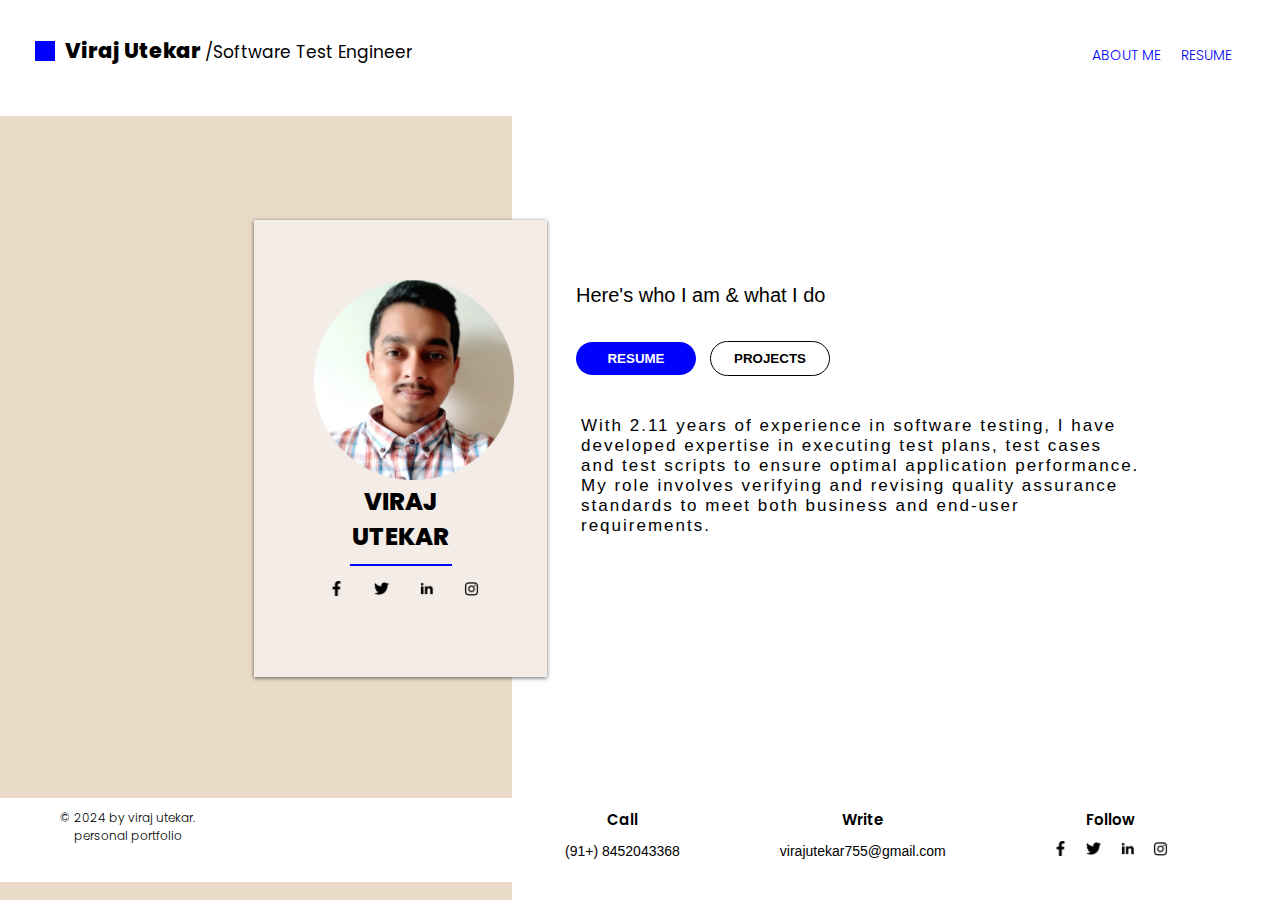
==== index.html @ 90f686a9 "major changes in css files, html file" ====
<!DOCTYPE html>
<html lang="en">
<head>
    <meta charset="UTF-8">
    <meta name="viewport" content="width=device-width, initial-scale=1.0">
    <title>Personal Portfolio | About Me</title>
    <link rel="icon" type="image/png" href="./images/favicon.png">
    <link href='./css/styles.css?version=1' rel='stylesheet'></link>
     <link rel="preconnect" href="https://fonts.googleapis.com">
<link rel="preconnect" href="https://fonts.gstatic.com" crossorigin>
<link href="https://fonts.googleapis.com/css2?family=Poppins:ital,wght@0,100;0,200;0,300;0,400;0,500;0,600;0,700;0,800;0,900;1,100;1,200;1,300;1,400;1,500;1,600;1,700;1,800;1,900&display=swap" rel="stylesheet">
</head>
<body class="background-color"> 
  <header class="header sticky">
      <ul>
        <li>
            <div class="cube"></div>
        </li>
        <li>
            <div class="header-brand">
                <a href="#" style="text-decoration: none; color: black;"><h2>Viraj Utekar <span class="role">Software Test Engineer</span></h2></a>
           </div>
        </li>
        <li>
            <div class="header-navbar">
                <ul>
                    <li><a href="#"><p class="active">ABOUT ME</p></a></li>
                    <li><a href="resume.html">RESUME</a></li>
                </ul>
            </div>
        </li>
      </ul>
  </header>

<div class="main-container">
 <ul>
    <li>
        <div class="left-side">
            <div class="card">
                <div class="profile">
                     <img src="./images/viraj_utekar_profile_pic.webp" alt="profilepic">
                </div>
                <div class="profileName">
                    <h2>VIRAJ UTEKAR </h2>
                </div>
                 <hr>
                 <div class="card-footer">
                    <ul>
                        <li><a href="https://www.facebook.com/viraj.utekar.54" target="_blank"><img src="./images/facebook_icon.png" alt="facebook social icon"></a></li>
                        <li><a href="https://x.com/Viraj39818633" target="_blank"><img src="./images/twitter_icon.png" alt="twitter social icon"></a></li>
                        <li><a href="https://www.linkedin.com/in/viraj-utekar-18b58b195/" target="_blank"><img src="./images/linkedIn_icon.png" alt="linkedIn social icon"></a></li>
                        <li><a href="" target="_blank"><img src="./images/instagram_icon.png" alt="instagram social icon"></a></li>
                     </ul>
                 </div>
            </div>
         </div>
    </li>
    <li>
        <div class="right-side">
            <h1>Hello</h1>
            <span>Here's who I am & what I do</span>
             <div class="profile_buttons">
                <!-- window.open('https://cyan-anatola-5.tiiny.site', '_blank') -->
                <input type="submit" class="btn btn-resume" value="RESUME" onclick="location.href='resume.html'">
                <input type="submit" class="btn btn-project" value = "PROJECTS" onclick=" location.href = 'resume.html#projects'">
             </div>
             <div class="content-section">
                <span>
                    With 2.11 years of experience in software testing, I have developed expertise in executing test plans, test cases and test scripts to ensure optimal application performance. My role involves verifying and revising quality assurance standards to meet both business and end-user requirements.               
                </span>
            </div>
          </div>
    </li>
 </ul>
</div>
<footer>
    <div class="footer-container">
       <ul>
         <li>
             <span>© 2024 by viraj utekar. 
                 <p>personal portfolio</p>
             <span>
         </li>
         <li>
             <div class="contact-container">
                  <ul>
                     <li>
                         <span>Call</span>
                          <p>(91+) 8452043368</p>
                        </li>
                     <li>
                         <span>Write</span>
                         <p>virajutekar755@gmail.com</p>
                     </li>
                     <li>
                         <span>Follow</span>
                         <ul>
                            <li><a href="https://www.facebook.com/viraj.utekar.54" target="_blank"><img src="./images/facebook_icon.png" alt="facebook social icon"></a></li>
                            <li><a href="https://x.com/Viraj39818633" target="_blank"><img src="./images/twitter_icon.png" alt="twitter social icon"></a></li>
                            <li><a href="https://www.linkedin.com/in/viraj-utekar-18b58b195/" target="_blank"><img src="./images/linkedIn_icon.png" alt="linkedIn social icon"></a></li>
                            <li><a href="" target="_blank"><img src="./images/instagram_icon.png" alt="instagram social icon"></a></li>
                         </ul>
                     </li>
                  </ul>
             </div>
         </li>
         </ul>
    </div>
 </footer>
</body>
</html>
---- css/styles.css ----
*{
    margin: 0px;
    padding: 0px;
}
.main-container > .experience-title > ul > li:nth-child(2) > .preview-buttons > .btn{
    padding: 9px;
    width: 120px;
    border-radius: 40px;
}
.cube{
    background-color: blue;
}
.main-container > .experience-title {
    margin: 200px 200px 2px 200px;
}
.main-container > .experience-title > ul > li:nth-child(2) >.preview-buttons{
    padding-left: 605px;
}
.main-container > .experience-title > ul > li:nth-child(2) > .preview-buttons > .btn-resume{
    border-style: none;
    background-color: blue;
    text-decoration: none;
    color: #FFF;
    font-weight: 600;
}
.main-container > .experience-title > ul > li:nth-child(2) > .preview-buttons > input:nth-child(1):hover{
   cursor: pointer;
   background-color: #FFF;
   border: 1px solid blue;
   color: black;
}
.experience-cards{
    background-color: #FFF;
    margin-top: 40px;
    padding: 90px;
    animation: content-load 400ms ease-in ;
}
.fade-in {
	opacity: 1;
	animation-name: fadeInOpacity;
	animation-iteration-count: 1;
	animation-timing-function: ease-in;
	animation-duration: 2s;
}
.experience-details > ul {
    display: flex;
}
.experience-details > ul > li{
    display:  inline;
}
footer{
    background-color: #FFF;
    position: relative;
    left: 0;
    width: auto;
}
img{
    width: 15px;
}
h1{
    font-family: "Poppins", sans-serif;
    font-weight: 800;
    font-style: normal;
    font-size: 45px;
}
h2{
    font-family: "Poppins", sans-serif;
    font-weight: 800;
    font-style: normal;
}
a{
    font-family: "Poppins", sans-serif;
    font-weight: 350;
    font-style: normal;
    font-size: 14px;
}
span{
    font-family: "Poppins", sans-serif;
    font-weight: 300;
    font-style: normal;
    font-size: 12px;
}
hr{
    width: 100px;
    margin-left: 36px;
    border: 1px solid;
    color: blue;
}
.background-color{
    background: linear-gradient(
        to right,
        #EADBC8 0%,
        #EADBC8 40%,
        #FFFF 40%,
        #FFFF 100%
    );
}
.background-color2{
    background-color: #EADBC8;   
}
.role:before {
    content: "/";
}
.active{
    color: blue;
}
.header{
    background-color: #FFF;
    border-bottom: 1px;
    justify-content: space-between;
    align-items: center;
    padding: 35px;
    animation: nav-load 300ms ease-in;
}
.header > ul > li:nth-child(2) >  .header-brand > a {
    text-decoration: none;
    color: black;
}
 .sticky {
    position: fixed;
    top: 0;
    width: 100%;
}
 .header span {
    font-size: 17px;
    font-weight: normal;
}
.header > ul {
    display: flex;
}
.header > ul > li{
    display: inline-block;
}
.header-navbar > ul {
    display: flex;
}
.header-navbar > ul > li{
    display: inline;
    padding: 10px;
}
.header-navbar > ul > li > a{
    text-decoration: none;
}
.main-container > ul {
    display: flex;
}
.main-container > ul > li{
    display: inline-table;
}
/*
enhance this below code
*/
/* .main-container > ul > li:nth-child(1) > .left-side {
   animation: content-load2 400ms ease-in;
} */
.main-container > ul > li:nth-child(1) > .left-side .card {
    background-color: rgba(244, 236, 230, 1);
    padding: 60px;
    text-align: center;
    width: 54%;
    box-shadow:  0 1px 4px rgba(0, 0, 0, .6);
}
.main-container > ul > li:nth-child(2) > .right-side{
   margin-left: 2px;
   /* animation: content-load 400ms ease-in; */
}
.main-container > ul > li:nth-child(1) > .left-side > .card > .profile > img{
    width: 200px;
}
.card-footer > ul{
    display: flex;
}
.card-footer > ul > li{
    display: inline-block;
    padding: 15px;
}
.main-container > ul > li:nth-child(1) > .left-side > .card >.profileName {
    margin-bottom: 10px;
}
.main-container > ul > li:nth-child(1) > .left-side > .card >.profileName > h1{
    font-size: 30px;
}
.main-container > ul > li:nth-child(2) > .right-side > h1{
    overflow: hidden;
    white-space: nowrap;
    width: 0;
    animation: typing;
    animation-duration: 4s;
    animation-timing-function: steps(30, end);
    animation-fill-mode: forwards;
}
.main-container > ul > li:nth-child(2) > .right-side > span {
    line-height: 5px;
    font-family: Arial,Helvetica,sans-serif;
    font-size: 20px;
}
.main-container > ul > li:nth-child(2) > .right-side > .profile_buttons{
    padding: 35px 0px;
}
.main-container > ul > li:nth-child(2) > .right-side > .profile_buttons > .btn{
    padding: 9px;
    width: 120px;
    border-radius: 40px;
}
.main-container > ul > li:nth-child(2) > .right-side > .profile_buttons > .btn-resume{
    border-style: none;
    background-color: blue;
    text-decoration: none;
    color: #FFF;
    font-weight: 600;
}
.main-container > ul > li:nth-child(2) > .right-side > .profile_buttons > input:nth-child(1):hover{
   cursor: pointer;
   background-color: #FFF;
   border: 1px solid blue;
   color: black;
}
.main-container > ul > li:nth-child(2) > .right-side > .profile_buttons > .btn-project{
    text-decoration: none;
    font-weight: 600;
    border: 1px solid;
    background-color: #FFF;
    margin-left: 10px;

}
.main-container > ul > li:nth-child(2) > .right-side > .profile_buttons > input:nth-child(2):hover{
    cursor: pointer;
    background-color: blue;
    border: 1px solid;
    color: #FFF;
 }
.content-section > span{
    font-family: Arial,Helvetica,sans-serif;
    font-size: 17px;
    letter-spacing: 2px;
}
footer > .footer-container{
    padding: 10px 0px 10px 60px;
    text-align: center;
}
footer > .footer-container > ul {
    display: flex;
}
footer > .footer-container > ul > li{
    display: inline-block;
}
.contact-container > ul {
    display: flex;
    font-family: Arial,Helvetica,sans-serif;
}
.contact-container > ul > li {
    display: inline-block;
    padding: 0px 50px;
}
.contact-container > ul > li > span {
   font-weight: 550;
   font-size: 14px;
}
.contact-container > ul > li:nth-child(3) > ul > li{
    display: inline-block;
    padding: 10px 7px;
}

/* ------------ Resume page css -------*/
.main-container > .experience-title > ul{
    display: flex;
}
.main-container > .experience-title > ul > li{
    display: inline;
}
.main-container > .experience-title {
    margin: 200px 200px 2px 200px;
}
.main-container > .experience-title > ul > li:nth-child(2) > .preview-button > .btn{
    padding: 9px;
    width: 120px;
    border-radius: 40px;
}
.main-container > .experience-title > ul > li:nth-child(2) > .preview-button > .btn-resume{
    border-style: none;
    background-color: blue;
    text-decoration: none;
    color: #FFF;
    font-weight: 600;
}
.main-container > .experience-title > ul > li:nth-child(2) > .preview-button > input:nth-child(1):hover{
   cursor: pointer;
   background-color: #FFF;
   border: 1px solid blue;
   color: black;
}
.main-container > .resume-heading{
    text-align: center;
}
.experience-cards{
    background-color: #FFF;
    padding: 90px;
    width: 80%;
    margin-top: 40px;
    animation: content-load 400ms ease-in ;
}
.fade-in {
	opacity: 1;
	animation-name: fadeInOpacity;
	animation-iteration-count: 1;
	animation-timing-function: ease-in;
	animation-duration: 2s;
}
.experience-details > ul {
    display: flex;
}
.experience-details > ul > li{
    display:  inline;
    width: 50%;
}
.experience-details > ul > li > img{
    width: 200px;
}

/* @media screen and (min-device-width: 2172px) and (max-device-width: 2560px){
    .header{
        height: 7vh;
    }
    .cube{
        width: 30px;
        height: 30px;
        margin: 15px 15px 5px 5px;
    }
    .header > ul > li:nth-child(2) > .header-brand > a > h2{
        font-size: 38px;
    }
    .header > ul > li:nth-child(2) > .header-brand > a > h2 > span{
        font-size: 25px;
    }
    .header  > ul > li:nth-child(3) > .header-navbar{
        margin-left: 1300px;
    }
    .header  > ul > li:nth-child(3) > .header-navbar > ul{
        padding: 10px;
    }
    .header  > ul > li:nth-child(3) > .header-navbar > ul > li > a{
       font-size: 25px;
    }
    .main-container{
        margin: 457px;
        padding-left: 360px;
    }
    .main-container > ul > li > .left-side > .card{
        height: 25vh;
    }
    .main-container > ul > li > .left-side > .card > .profileName > h2{
        font-size: 28px;
        margin-top: 15px;
    }
    hr{
        margin: 15px 10px 15px 40px;
    }
    .main-container > ul > li > .left-side > .card > .card-footer > ul > li > a > img{
        width: 20px;
    }
    .main-container > ul > li > .right-side > h1{
        font-size: 60px;
    }
    .content-section > span{
      font-size: 25px
    }

} */
@media screen and (min-device-width: 1256px) and (max-device-width: 1290px) { 
    /* STYLES HERE */

    .header-navbar{
        margin-left: 670px;
    }
    .main-container{
        margin: 220px 5px 100px 5px;
    }
    .main-container > .resume-heading{
        margin-top: 100px;
        font-size: 32px;
    }
    .main-container > .experience-title{
        margin-top: 90px;
    }
    .main-container > ul > li:nth-child(1) > .left-side {
        margin-left: 249px;
    }
    .content-section {
        width: 80%;
        padding: 5px;
    }
    footer{
        top: 21px;
    }
    .contact-container {
        margin-left: 320px;
    }
    .contact-container > ul > li > span {
        font-weight: 550;
        font-size: 15px;
     }
    .contact-container > ul > li > p {
        font-weight: 200;
        font-size: 14px;
        line-height: 40px;
     }
     .cube {
        width: 20px;
        height: 20px;
        margin: 6px 10px 20px 0px;
    }
    .main-container > .experience-title > ul > li:nth-child(2) >.preview-button{
        padding-left: 570px;
    }
    .main-container > .experience-title > .experience-cards  > .content > .experience-date > span{
        margin: 0px 0px 0px 20px;
    }
    .experience-details > ul > li > img{
        padding: 0px 20px 30px 150px;
    }
    .experience-details > ul > li:nth-child(1){
        margin: 24px;
    }
}
@media screen and (min-device-width: 1128px) and (max-device-width: 1255px) { 
    .header-navbar{
        margin-left: 530px;
    }
    .main-container{
        margin-top: 220px;
    }
    .main-container > .resume-heading{
        margin-top: 100px;
        font-size: 32px;
    }
    .main-container > .experience-title{
        margin-top: 90px;
    }
    .main-container > ul > li:nth-child(1) > .left-side {
        margin-left: 231px;
    }
    footer{
        top: 188px;
    }
    .content-section {
        width: 80%;
        padding: 5px;
    }
    .contact-container {
        margin-left: 190px;
    }
    .contact-container > ul > li > span {
        font-weight: 550;
        font-size: 15px;
     }
    .contact-container > ul > li > p {
        font-weight: 200;
        font-size: 16px;
        line-height: 40px;
     }
     .cube {
        width: 20px;
        height: 20px;
        margin: 6px 10px 20px 0px;
    }

    .main-container > .experience-title > ul > li:nth-child(2) >.preview-buttons{
        padding-left: 510px;
    }
    .main-container > .experience-title > .experience-cards  > .content > .experience-date > span{
        margin: 0px 0px 0px 20px;
    }
    .experience-details > ul > li > img{
        padding: 0px 20px 30px 130px;
    }
    .experience-details > ul > li:nth-child(1){
        margin: 24px;
    }
}
@media screen and (min-device-width: 960px) and (max-device-width: 1127px) { 
    .header-navbar{
        margin-left: 350px;
    }
    .main-container{
        margin-top: 241px;
    }
    .main-container > .resume-heading{
        margin-top: 100px;
        font-size: 32px;
    }
    .main-container > .experience-title{
        margin-top: 90px;
    }
    .main-container > ul > li:nth-child(1) > .left-side {
        margin-left: 169px;
    }
    footer{
        top: 175px;
    }
    .content-section {
        width: 80%;
        padding: 5px;
    }
    .contact-container {
        margin-left: 20px;
    }
    .contact-container > ul > li > span {
        font-weight: 550;
        font-size: 15px;
     }
    .contact-container > ul > li > p {
        font-weight: 200;
        font-size: 16px;
        line-height: 40px;
     }
     .cube {
        width: 20px;
        height: 20px;
        margin: 6px 10px 20px 0px;
    }
    .main-container > .experience-title > ul > li:nth-child(2) >.preview-buttons{
        padding-left: 360px;
    }
    .main-container > .experience-title > .experience-cards  > .content > .experience-date > span{
        margin: 0px 0px 0px 20px;
    }
     .experience-details > ul > li > img{
        padding: 0px 50px 30px 80px;
    }
    .experience-details > ul > li:nth-child(1){
        margin: 24px;
    }
}
@media screen and (min-device-width: 779px) and (max-device-width: 959px){
    .header-navbar{
        margin-left: 180px;
    }

    .main-container{
        margin-top: 240px;
    }

    .main-container > .resume-heading{
        margin-top: 100px;
        font-size: 32px;
    }
    .main-container > .experience-title{
        margin-top: 90px;
    }

    .main-container > ul > li:nth-child(1) > .left-side {
        margin-left: 99px;
    }
    footer{
        top: 178px;
    }
    .content-section {
        width: 80%;
        padding: 5px;
    }
    .contact-container {
        margin-left: -20px;
    }

    .contact-container > ul > li > span {
        font-weight: 550;
        font-size: 15px;
     }

    .contact-container > ul > li > p {
        font-weight: 200;
        font-size: 14px;
        line-height: 40px;
     }

     .footer-container > ul > li:nth-child(1) > span{
        display: none;
     }

     .cube {
        width: 20px;
        height: 20px;
        margin: 6px 10px 20px 0px;
    }

    .main-container > .experience-title > ul > li:nth-child(2) >.preview-buttons{
        padding-left: 250px;
    }

    .experience-details > ul > li > img{
        padding: 0px 30px 30px 60px;
        width: 140px;
    }
    h2{
        font-size: 21px;
    }
}
@media screen and (min-width: 200px) and (max-width: 778px) {

    h1{
        font-size: 128px;
        padding-bottom: 25px;
    }
  
    h2{
        font-size: 72px;
    }

    h2 > .role{
        display: block;
        font-size: 40px;
    }
    p{
        font-size: 20px;
    }

    footer {
        position: absolute;
    }

    .content-section {
        width: 100%;
        padding: 5px;
    }
    .role:before {
        content: "";
        font-size: 30px;
    }
    .cube {
        width: 45px;
        height: 45px;
        margin:28px 15px 20px 0px;
    }

   .header-navbar > ul {
        display: none;
    }

    .background-color{
        background: linear-gradient(
            to bottom,
            #FFF 0%,
            #FFF 30%,
            #EADBC8 30%,
            #EADBC8 100%
        );
    }

    .main-container{
       padding-top: 210px;
    }

    .main-container > .resume-heading{
        margin-top: 100px;
        font-size: 42px;
        margin-left: 472px;
    }
    .main-container > .experience-title{
        margin-top: 60px;
    }

    .main-container > ul{
        display: block;
    }

    .main-container > ul > li:nth-child(1) > .left-side{
       margin-left: 107px;
    }

    .main-container > ul > li:nth-child(1) > .left-side > .card{
        padding: 100px 200px 0px 200px;
    }

    .main-container > ul > li:nth-child(1) > .left-side > .card > .profile > img{
        width: 450px;
    }

    .main-container > ul > li:nth-child(1) > .left-side > .card > .profileName{
        margin-top: 40px;
    }

    .main-container > ul > li:nth-child(1) > .left-side > .card > hr{
        border: 2px solid;
        width: 258px;
        margin: 40px 0px 0px 95px;
        color: blue;
    }

    .main-container > ul > li:nth-child(1) > .left-side > .card > .card-footer > ul{
       padding: 50px 50px 50px 70px;
    }
    
    .main-container > ul > li:nth-child(1) > .left-side > .card > .card-footer > ul > li > a > img{
        width: 45px;
    }

    .main-container > ul > li:nth-child(2) > .right-side{
        margin: 60px 0px 90px 105px;
        width: 900px;
    }

    .main-container > ul > li:nth-child(2) > .right-side > span{
        font-size: 52px;
        font-weight: 549;
    }

    .main-container > ul > li:nth-child(2) > .right-side > .profile_buttons{
        width: 900px;
    }

    .main-container > ul > li:nth-child(2) > .right-side > .profile_buttons > .btn-resume{
        padding: 30px;
        width: 400px;
      }

    .main-container > ul > li:nth-child(2) > .right-side > .profile_buttons > .btn-resume{
      font-size: 35px;
    }

    .main-container > ul > li:nth-child(2) > .right-side > .profile_buttons > .btn-project{
        padding: 30px;
        width: 400px;
      }

    .main-container > ul > li:nth-child(2) > .right-side > .profile_buttons > .btn-project{
      font-size: 35px;
      background-color: #EADBC8;
    }

    .main-container > ul > li:nth-child(2) > .right-side > .content-section{
       padding-top: 30px;
    }

    .main-container > ul > li:nth-child(2) > .right-side > .content-section > span{
        font-size: 42px;
    }

    .main-container > ul > li:nth-child(2) > .right-side > .profile_buttons > input:nth-child(1):hover{
        background-color: blue;
        color: #FFF;
    }

    .main-container > ul > li:nth-child(2) > .right-side > .profile_buttons > input:nth-child(2):hover{
        background-color: #FFF;
        color: black;
    }
    
    .footer-container > ul > li:nth-child(1) > span{
        display: none;
    }

    .footer-container > ul > li:nth-child(2) > .contact-container{
        margin-left: 40px;
        width: 950px;
        padding: 20px;
    }

    .footer-container > ul > li:nth-child(2) > .contact-container > ul > li:nth-child(3) > ul{
        display: flex;
    }

    .footer-container > ul > li:nth-child(2) > .contact-container > ul > li:nth-child(3) > ul >li{
        display: inline-block;
    }

    .contact-container > ul > li > span {
        font-weight: 550;
        font-size: 18px;
     }

    .contact-container > ul > li > p {
        font-weight: 200;
        font-size: 21px;
        line-height: 40px;
     }

     .contact-container > ul > li:nth-child(3) > ul > li > a > img{
        width: 20px;
     }

     .experience-cards {
        width: 520px;
        margin: 20px 20px 50px 20px;
        height: 90vh;
     }

     .main-container > .experience-title > ul > li:nth-child(1) > h2{
        font-size: 39px;
        margin-left: 20px;
     }

     .main-container > .experience-title > ul > li:nth-child(2) > .preview-buttons{
        padding-left: 230px;
     }
     .main-container > .experience-title > ul > li:nth-child(2) > .preview-buttons > .btn-resume {
        width: 220px;
        height: 70px;
        font-size: 30px;
     }
     .main-container > .experience-title > .experience-cards > .content > .experience-date > span{
        font-size: 15px;
     }

     .main-container > .experience-title > .experience-cards > .content > .experience-details > ul{
        display: block;
     }

     .main-container > .experience-title > .experience-cards > .content > .experience-details > ul > li:nth-child(2) > img{
        width: 350px;
        padding: 80px;
        margin-top: 10px;
     }


     @media only screen and (orientation: landscape) {
        .header > ul > li:nth-child(1) > div{
            width: 20px;
            height: 20px;
        }
        .header > ul > li:nth-child(3) > .header-brand > h2{
            font-size: 48px;
        }
        .header > ul > li:nth-child(3) > .header-brand > h2 > span{
            font-size: 25px;
        }
        .main-container > .experience-title > ul > li:nth-child(2) > .preview-buttons{
            margin-left: 140px;
        }
        .main-container > .experience-title > ul > li:nth-child(2) > .preview-buttons > .btn-resume{
            width: 160px;
            height: 55px;
            font-size: 25px;
        }
        .main-container > .experience-title{
            width: 110%;
        }
        .main-container > .experience-title > .experience-cards > .content > .experience-details > ul{
            display: flex;
        }
        .main-container > .experience-title > .experience-cards > .content > .experience-details > ul > li:nth-child(2) > img{
            width: 170px;
            margin-top: -40px;
         }
         .main-container > .experience-title > ul > li:nth-child(1) > h2{
            font-size: 35px;
         }

         .role2 > p{
            display: none;
         }
      }

     .main-container > .experience-title > .experience-cards > .content > .experience-details > ul > li:nth-child(1) > h2{
        font-size: 32px;
     }

     .main-container > .experience-title > .experience-cards > .content > .experience-details > ul > li:nth-child(1) > h4{
        font-size: 25px;
     }

     .main-container > .experience-title > .experience-cards > .content > .experience-details > ul > li:nth-child(1) > span{
        font-size: 20px;
    }
     .main-container > .experience-title > .experience-cards > .content > .experience-details > ul > li:nth-child(1) > div > a{
       font-size: 20px;
     }

}

@keyframes nav-load{
    0%{
      transform: translateY(-100%);
    }
   
   100%{
     transform: translateY(0);
   }
   
}
@keyframes content-load2 {
    0%{
        transform: translateX(-100%);
    }

    100%{
        transform: translateX(0);
    }
}
@keyframes content-load {
    0%{
        transform: translateX(100%);
    }

    100%{
        transform: translateX(0);
    }
}
@keyframes typing {
    from { width: 0 }
    to { width: 100% }
  }
@keyframes fadeInOpacity {
	0% {
		opacity: 0;
	}
	100% {
		opacity: 1;
	}
}
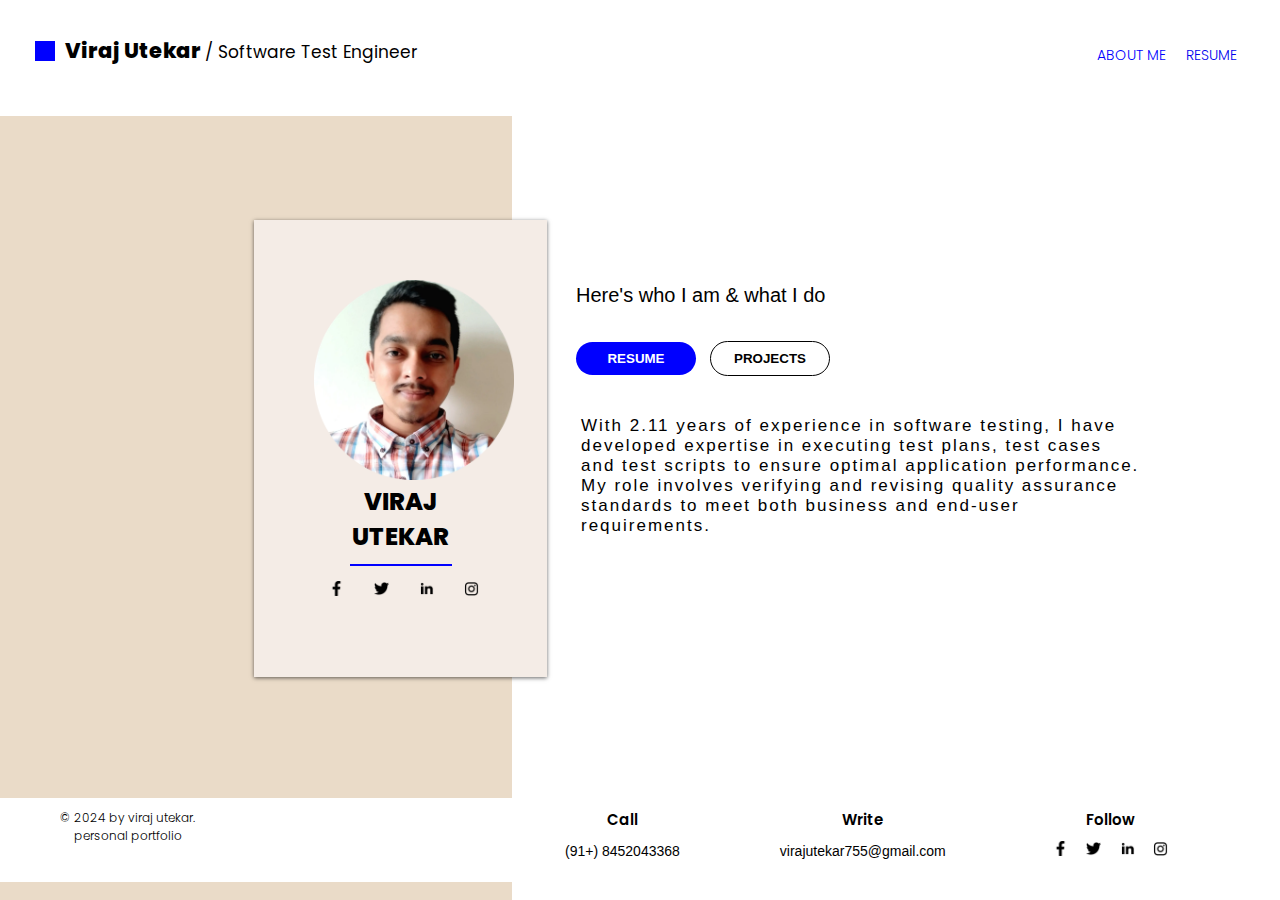
==== commit 788d8cfd: "update image file to webp and changes to html content" ====
--- a/index.html
+++ b/index.html
@@ -18,7 +18,7 @@
         </li>
         <li>
             <div class="header-brand">
-                <a href="#" style="text-decoration: none; color: black;"><h2>Viraj Utekar <span class="role">Software Test Engineer</span></h2></a>
+                <a href="#" style="text-decoration: none; color: black;"><h2>Viraj Utekar <span class="role"> Software Test Engineer</span></h2></a>
            </div>
         </li>
         <li>
--- a/css/styles.css
+++ b/css/styles.css
@@ -318,55 +318,286 @@
     width: 200px;
 }
 
-/* @media screen and (min-device-width: 2172px) and (max-device-width: 2560px){
-    .header{
-        height: 7vh;
-    }
-    .cube{
-        width: 30px;
-        height: 30px;
-        margin: 15px 15px 5px 5px;
-    }
-    .header > ul > li:nth-child(2) > .header-brand > a > h2{
-        font-size: 38px;
-    }
-    .header > ul > li:nth-child(2) > .header-brand > a > h2 > span{
-        font-size: 25px;
-    }
-    .header  > ul > li:nth-child(3) > .header-navbar{
-        margin-left: 1300px;
-    }
-    .header  > ul > li:nth-child(3) > .header-navbar > ul{
-        padding: 10px;
-    }
-    .header  > ul > li:nth-child(3) > .header-navbar > ul > li > a{
-       font-size: 25px;
+@media screen and (min-device-width: 2430px) and (max-device-width: 2560px){
+    .header-navbar{
+        margin-left: 1850px;
     }
     .main-container{
-        margin: 457px;
-        padding-left: 360px;
-    }
-    .main-container > ul > li > .left-side > .card{
-        height: 25vh;
-    }
-    .main-container > ul > li > .left-side > .card > .profileName > h2{
-        font-size: 28px;
-        margin-top: 15px;
-    }
-    hr{
-        margin: 15px 10px 15px 40px;
-    }
-    .main-container > ul > li > .left-side > .card > .card-footer > ul > li > a > img{
+        margin: 180px 5px 100px 355px;
+    }
+    .main-container > .resume-heading{
+        margin-top: 100px;
+        font-size: 32px;
+    }
+    .main-container > .experience-title{
+        margin-top: 90px;
+    }
+    .main-container > ul > li:nth-child(1) > .left-side {
+        margin-left: 570px;
+    }
+    .content-section {
+        width: 80%;
+        padding: 5px;
+    }
+    footer{
+        top: 21px;
+    }
+    .contact-container {
+        margin-left: 1450px;
+    }
+    .cube {
         width: 20px;
-    }
-    .main-container > ul > li > .right-side > h1{
-        font-size: 60px;
-    }
-    .content-section > span{
-      font-size: 25px
-    }
-
-} */
+        height: 20px;
+        margin: 4px 10px 20px 0px;
+    }
+    .experience-cards > .content > .experience-details > ul > li:nth-child(2) > img{
+        margin-left: 430px;
+    }
+    .main-container > .experience-title > ul > li:nth-child(2) > .preview-buttons > .btn{
+        margin-left: 520px;
+    }
+}
+@media screen and (min-device-width: 2271px) and (max-device-width: 2429px){
+    .header-navbar{
+        margin-left: 1670px;
+    }
+    .main-container{
+        margin: 180px 5px 100px 355px;
+    }
+    .main-container > .resume-heading{
+        margin-top: 100px;
+        font-size: 32px;
+    }
+    .main-container > .experience-title{
+        margin-top: 90px;
+    }
+    .main-container > ul > li:nth-child(1) > .left-side {
+        margin-left: 470px;
+    }
+    .content-section {
+        width: 80%;
+        padding: 5px;
+    }
+    footer{
+        top: 21px;
+    }
+    .contact-container {
+        margin-left: 1250px;
+    }
+    .cube {
+        width: 20px;
+        height: 20px;
+        margin: 4px 10px 20px 0px;
+    }
+    .experience-cards > .content > .experience-details > ul > li:nth-child(2) > img{
+        margin-left: 340px;
+    }
+    .main-container > .experience-title > ul > li:nth-child(2) > .preview-buttons > .btn{
+        margin-left: 400px;
+    }
+}
+@media screen and (min-device-width: 2028px) and (max-device-width: 2270px){
+    .header-navbar{
+        margin-left: 1410px;
+    }
+    .main-container{
+        margin: 180px 5px 100px 255px;
+    }
+    .main-container > .resume-heading{
+        margin-top: 100px;
+        font-size: 32px;
+    }
+    .main-container > .experience-title{
+        margin-top: 90px;
+    }
+    .main-container > ul > li:nth-child(1) > .left-side {
+        margin-left: 470px;
+    }
+    .content-section {
+        width: 80%;
+        padding: 5px;
+    }
+    footer{
+        top: 21px;
+    }
+    .contact-container {
+        margin-left: 1050px;
+    }
+    .cube {
+        width: 20px;
+        height: 20px;
+        margin: 6px 10px 20px 0px;
+    }
+    .experience-cards > .content > .experience-details > ul > li:nth-child(2) > img{
+        margin-left: 310px;
+    }
+    .main-container > .experience-title > ul > li:nth-child(2) > .preview-buttons > .btn{
+        margin-left: 310px;
+    }
+}
+@media screen and (min-device-width: 1844px) and (max-device-width: 2027px){
+    .header-navbar{
+        margin-left: 1270px;
+    }
+    .main-container{
+        margin: 180px 5px 100px 155px;
+    }
+    .main-container > .resume-heading{
+        margin-top: 100px;
+        font-size: 32px;
+    }
+    .main-container > .experience-title{
+        margin-top: 90px;
+    }
+    .main-container > ul > li:nth-child(1) > .left-side {
+        margin-left: 470px;
+    }
+    .content-section {
+        width: 80%;
+        padding: 5px;
+    }
+    footer{
+        top: 21px;
+    }
+    .contact-container {
+        margin-left: 910px;
+    }
+    .cube {
+        width: 20px;
+        height: 20px;
+        margin: 6px 10px 20px 0px;
+    }
+    .experience-cards > .content > .experience-details > ul > li:nth-child(2) > img{
+        margin-left: 290px;
+    }
+    .main-container > .experience-title > ul > li:nth-child(2) > .preview-buttons > .btn{
+        margin-left: 270px;
+    }
+}
+@media screen and (min-device-width: 1620px) and (max-device-width: 1843px){
+    .header-navbar{
+        margin-left: 1000px;
+    }
+    .main-container{
+        margin: 180px 5px 100px 97px;
+    }
+    .main-container > .resume-heading{
+        margin-top: 100px;
+        font-size: 32px;
+    }
+    .main-container > .experience-title{
+        margin-top: 90px;
+    }
+    .main-container > ul > li:nth-child(1) > .left-side {
+        margin-left: 470px;
+    }
+    .content-section {
+        width: 80%;
+        padding: 5px;
+    }
+    footer{
+        top: 21px;
+    }
+    .contact-container {
+        margin-left: 670px;
+    }
+    .cube {
+        width: 20px;
+        height: 20px;
+        margin: 6px 10px 20px 0px;
+    }
+    .experience-cards > .content > .experience-details > ul > li:nth-child(2) > img{
+        margin-left: 270px;
+    }
+}
+@media screen and (min-device-width: 1441px) and (max-device-width: 1619px){
+    .header-navbar{
+        margin-left: 850px;
+    }
+    .main-container{
+        margin: 220px 5px 100px 55px;
+    }
+    .main-container > .resume-heading{
+        margin-top: 100px;
+        font-size: 32px;
+    }
+    .main-container > .experience-title{
+        margin-top: 90px;
+    }
+    .main-container > ul > li:nth-child(1) > .left-side {
+        margin-left: 470px;
+    }
+    .content-section {
+        width: 80%;
+        padding: 5px;
+    }
+    footer{
+        top: 21px;
+    }
+    .contact-container {
+        margin-left: 450px;
+    }
+    .cube {
+        width: 20px;
+        height: 20px;
+        margin: 6px 10px 20px 0px;
+    }
+    .experience-cards > .content > .experience-details > ul > li:nth-child(2) > img{
+        margin-left: 240px;
+    }
+}
+@media screen and (min-device-width: 1291px) and (max-device-width: 1440px){
+    .header-navbar{
+        margin-left: 670px;
+    }
+    .main-container{
+        margin: 220px 5px 100px 5px;
+    }
+    .main-container > .resume-heading{
+        margin-top: 100px;
+        font-size: 32px;
+    }
+    .main-container > .experience-title{
+        margin-top: 90px;
+    }
+    .main-container > ul > li:nth-child(1) > .left-side {
+        margin-left: 470px;
+    }
+    .content-section {
+        width: 80%;
+        padding: 5px;
+    }
+    footer{
+        top: 21px;
+    }
+    .contact-container {
+        margin-left: 350px;
+    }
+    .cube {
+        width: 20px;
+        height: 20px;
+        margin: 6px 10px 20px 0px;
+    }
+    .main-container > .experience-title > ul > li:nth-child(2) >.preview-button{
+        padding-left: 570px;
+    }
+    .main-container > .experience-title > .experience-cards  > .content > .experience-date > span{
+        margin: 0px 0px 0px 20px;
+    }
+
+    .main-container > .experience-title > ul > li:nth-child(2) >.preview-button{
+        padding-left: 570px;
+    }
+    .main-container > .experience-title > .experience-cards  > .content > .experience-date > span{
+        margin: 0px 0px 0px 20px;
+    }
+    .experience-details > ul > li > img{
+        padding: 0px 20px 30px 150px;
+    }
+    .experience-details > ul > li:nth-child(1){
+        margin: 24px;
+    }
+}
 @media screen and (min-device-width: 1256px) and (max-device-width: 1290px) { 
     /* STYLES HERE */
 
@@ -782,7 +1013,10 @@
      .experience-cards {
         width: 520px;
         margin: 20px 20px 50px 20px;
-        height: 90vh;
+        height: 85vh;
+     }
+     .clong{
+        display: none;
      }
 
      .main-container > .experience-title > ul > li:nth-child(1) > h2{
@@ -807,11 +1041,10 @@
      }
 
      .main-container > .experience-title > .experience-cards > .content > .experience-details > ul > li:nth-child(2) > img{
-        width: 350px;
+        width: 300px;
         padding: 80px;
-        margin-top: 10px;
-     }
-
+        margin-top: 5px;
+     }
 
      @media only screen and (orientation: landscape) {
         .header > ul > li:nth-child(1) > div{
@@ -845,9 +1078,11 @@
          .main-container > .experience-title > ul > li:nth-child(1) > h2{
             font-size: 35px;
          }
-
          .role2 > p{
             display: none;
+         }
+         .clong{
+            display: block;
          }
       }
 
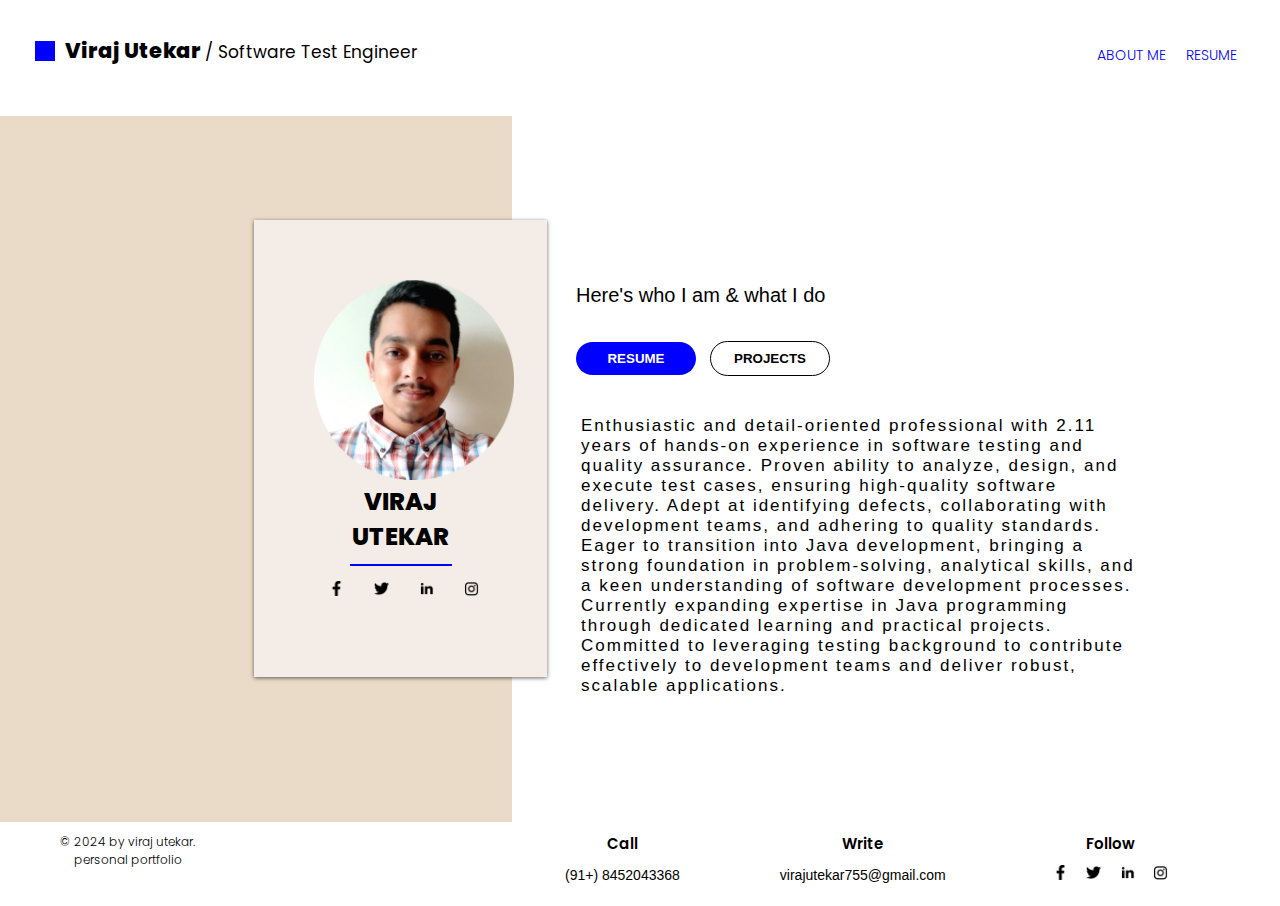
==== commit f4417e97: "updated resume file, social linkedin url, about me section" ====
--- a/index.html
+++ b/index.html
@@ -3,7 +3,7 @@
 <head>
     <meta charset="UTF-8">
     <meta name="viewport" content="width=device-width, initial-scale=1.0">
-    <title>Personal Portfolio | About Me</title>
+    <title>Portfolio | About Me</title>
     <link rel="icon" type="image/png" href="./images/favicon.png">
     <link href='./css/styles.css?version=1' rel='stylesheet'></link>
      <link rel="preconnect" href="https://fonts.googleapis.com">
@@ -48,8 +48,8 @@
                     <ul>
                         <li><a href="https://www.facebook.com/viraj.utekar.54" target="_blank"><img src="./images/facebook_icon.png" alt="facebook social icon"></a></li>
                         <li><a href="https://x.com/Viraj39818633" target="_blank"><img src="./images/twitter_icon.png" alt="twitter social icon"></a></li>
-                        <li><a href="https://www.linkedin.com/in/viraj-utekar-18b58b195/" target="_blank"><img src="./images/linkedIn_icon.png" alt="linkedIn social icon"></a></li>
-                        <li><a href="" target="_blank"><img src="./images/instagram_icon.png" alt="instagram social icon"></a></li>
+                        <li><a href="https://www.linkedin.com/in/viraj-utekar-ba2040304/" target="_blank"><img src="./images/linkedIn_icon.png" alt="linkedIn social icon"></a></li>
+                        <li><a href="#"><img src="./images/instagram_icon.png" alt="instagram social icon"></a></li>
                      </ul>
                  </div>
             </div>
@@ -66,7 +66,14 @@
              </div>
              <div class="content-section">
                 <span>
-                    With 2.11 years of experience in software testing, I have developed expertise in executing test plans, test cases and test scripts to ensure optimal application performance. My role involves verifying and revising quality assurance standards to meet both business and end-user requirements.               
+                    Enthusiastic and detail-oriented professional with 2.11 years of hands-on experience in software testing
+                    and quality assurance. Proven ability to analyze, design, and execute test cases, ensuring high-quality
+                    software delivery. Adept at identifying defects, collaborating with development teams, and adhering to
+                    quality standards.  <strong>Eager to transition into Java development</strong>, bringing a strong foundation in
+                    problem-solving, analytical skills, and a keen understanding of software development processes.
+                    Currently expanding expertise in Java programming through dedicated learning and practical projects.
+                    Committed to leveraging testing background to contribute effectively to development teams and deliver
+                    robust, scalable applications.               
                 </span>
             </div>
           </div>
@@ -97,8 +104,8 @@
                          <ul>
                             <li><a href="https://www.facebook.com/viraj.utekar.54" target="_blank"><img src="./images/facebook_icon.png" alt="facebook social icon"></a></li>
                             <li><a href="https://x.com/Viraj39818633" target="_blank"><img src="./images/twitter_icon.png" alt="twitter social icon"></a></li>
-                            <li><a href="https://www.linkedin.com/in/viraj-utekar-18b58b195/" target="_blank"><img src="./images/linkedIn_icon.png" alt="linkedIn social icon"></a></li>
-                            <li><a href="" target="_blank"><img src="./images/instagram_icon.png" alt="instagram social icon"></a></li>
+                            <li><a href="https://www.linkedin.com/in/viraj-utekar-ba2040304/" target="_blank"><img src="./images/linkedIn_icon.png" alt="linkedIn social icon"></a></li>
+                            <li><a href="#"><img src="./images/instagram_icon.png" alt="instagram social icon"></a></li>
                          </ul>
                      </li>
                   </ul>
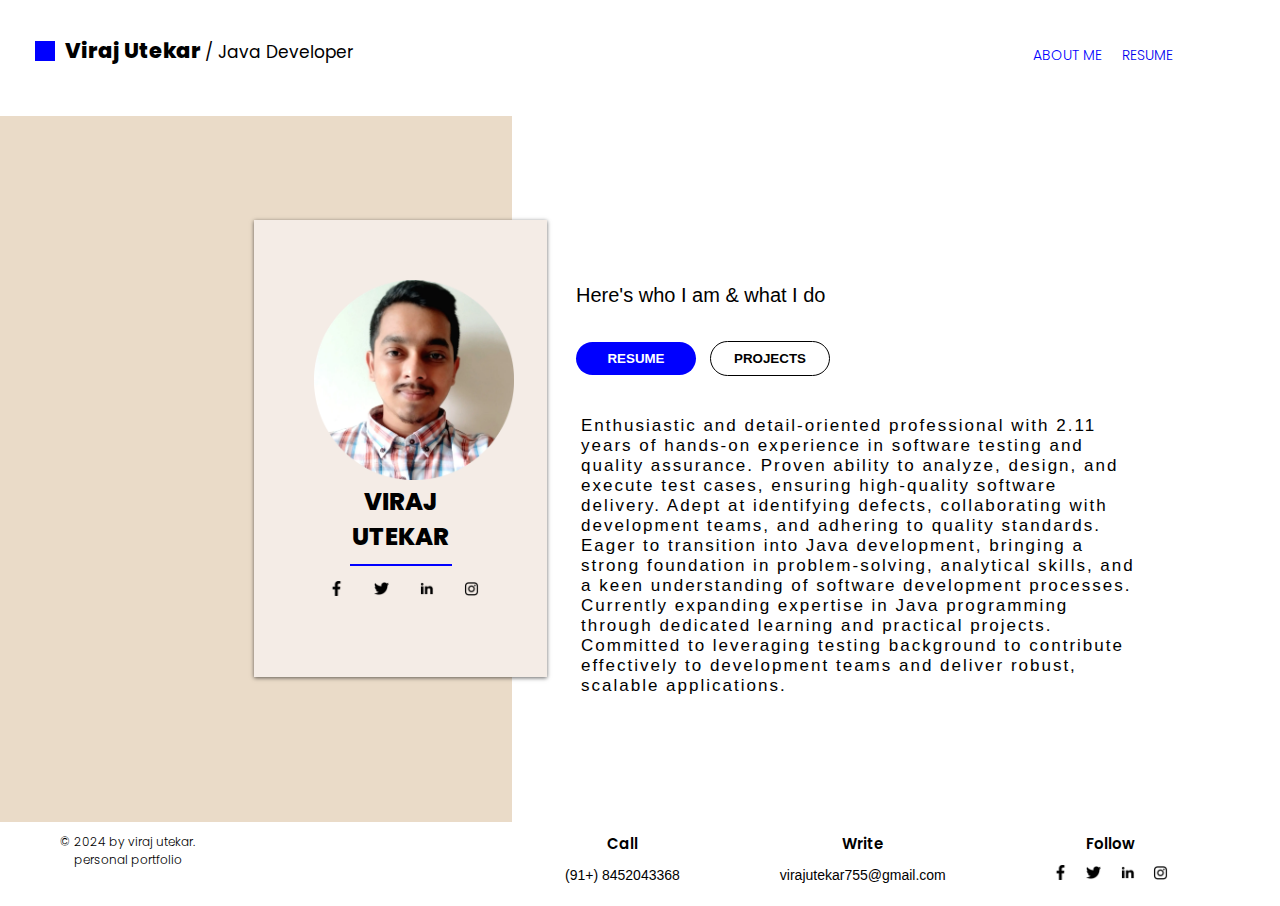
==== commit 1bed7fcf: "update portfolio role" ====
--- a/index.html
+++ b/index.html
@@ -18,7 +18,7 @@
         </li>
         <li>
             <div class="header-brand">
-                <a href="#" style="text-decoration: none; color: black;"><h2>Viraj Utekar <span class="role"> Software Test Engineer</span></h2></a>
+                <a href="#" style="text-decoration: none; color: black;"><h2>Viraj Utekar <span class="role"> Java Developer</span></h2></a>
            </div>
         </li>
         <li>
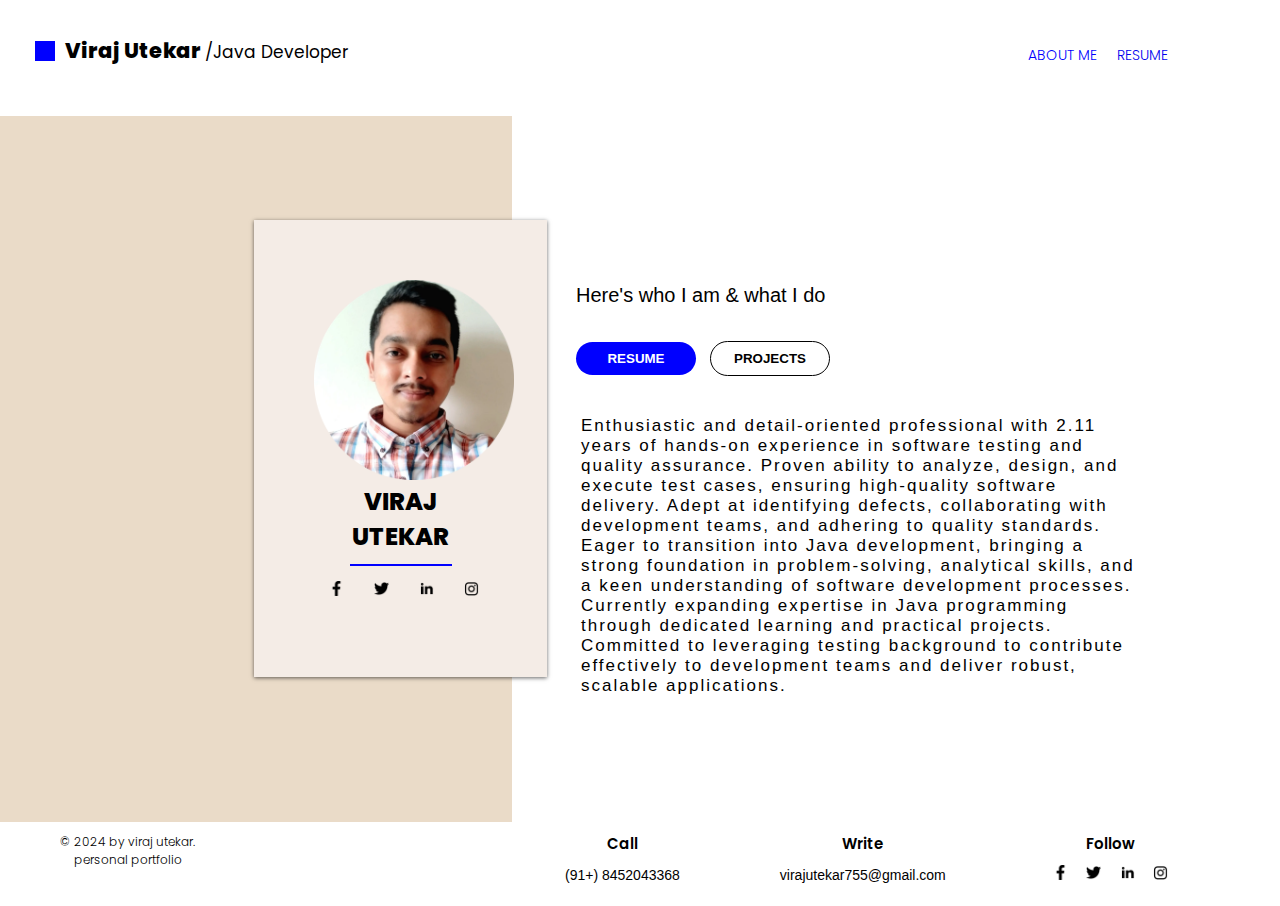
==== commit 059e03c3: "updated role" ====
--- a/index.html
+++ b/index.html
@@ -18,7 +18,7 @@
         </li>
         <li>
             <div class="header-brand">
-                <a href="#" style="text-decoration: none; color: black;"><h2>Viraj Utekar <span class="role"> Java Developer</span></h2></a>
+                <a href="#" style="text-decoration: none; color: black;"><h2>Viraj Utekar <span class="role">Java Developer</span></h2></a>
            </div>
         </li>
         <li>
